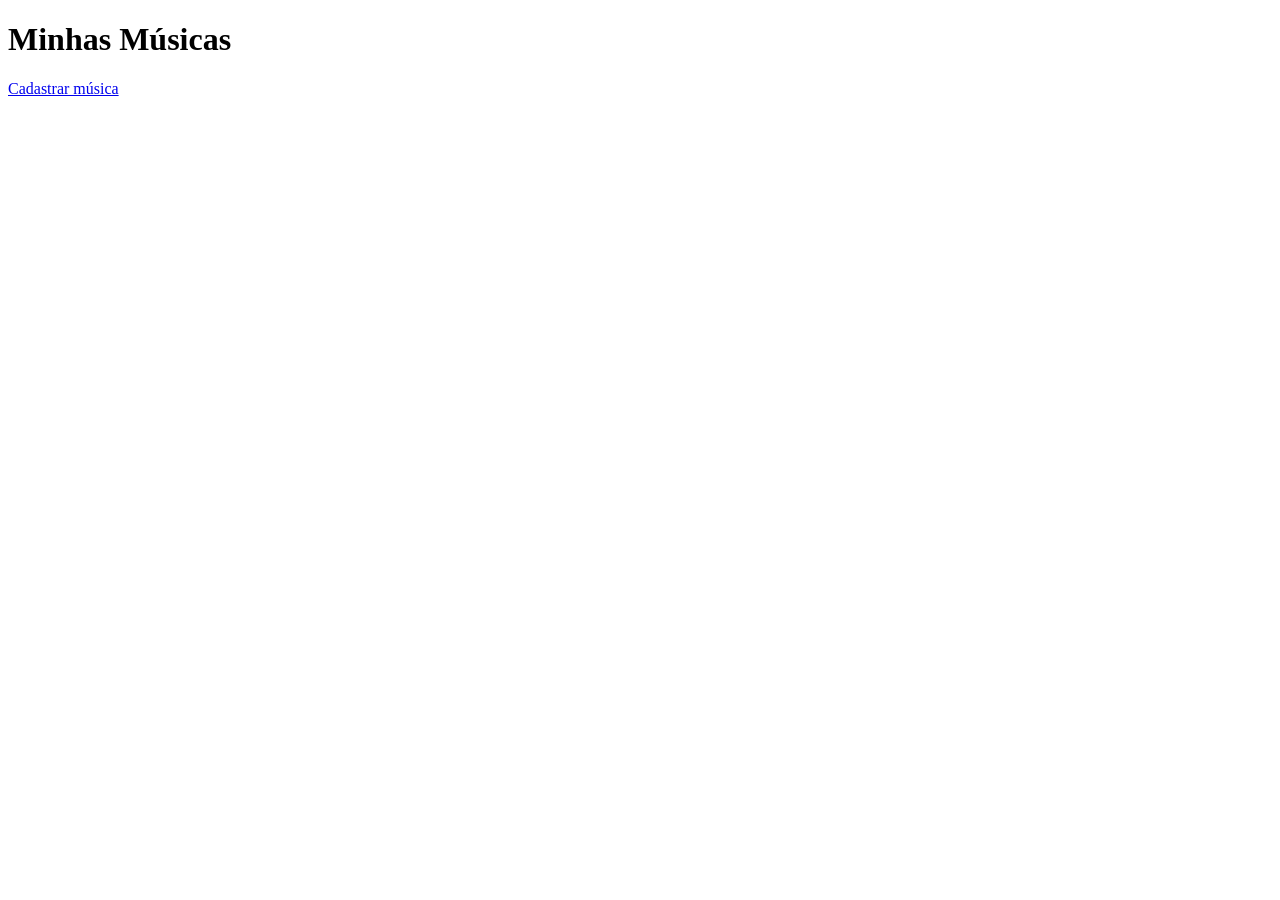
==== index.html @ e1a4f527 "commit 8" ====
<!DOCTYPE html>
<html lang="pt-BR">
<head>
<meta charset="UTF-8">
<meta name="viewport" content="width=device-width, initial-scale=1.0">
<title>Minhas Músicas</title>
<link rel="stylesheet" href="index.css">
</head>
<body>
<header>
<h1>Minhas Músicas</h1>
<a href="cadastrar.html">Cadastrar música</a>
</header>
<main>
<section id="listaMusicas"></section>
</main>
<script src="index.js"></script>
</body>
</html>
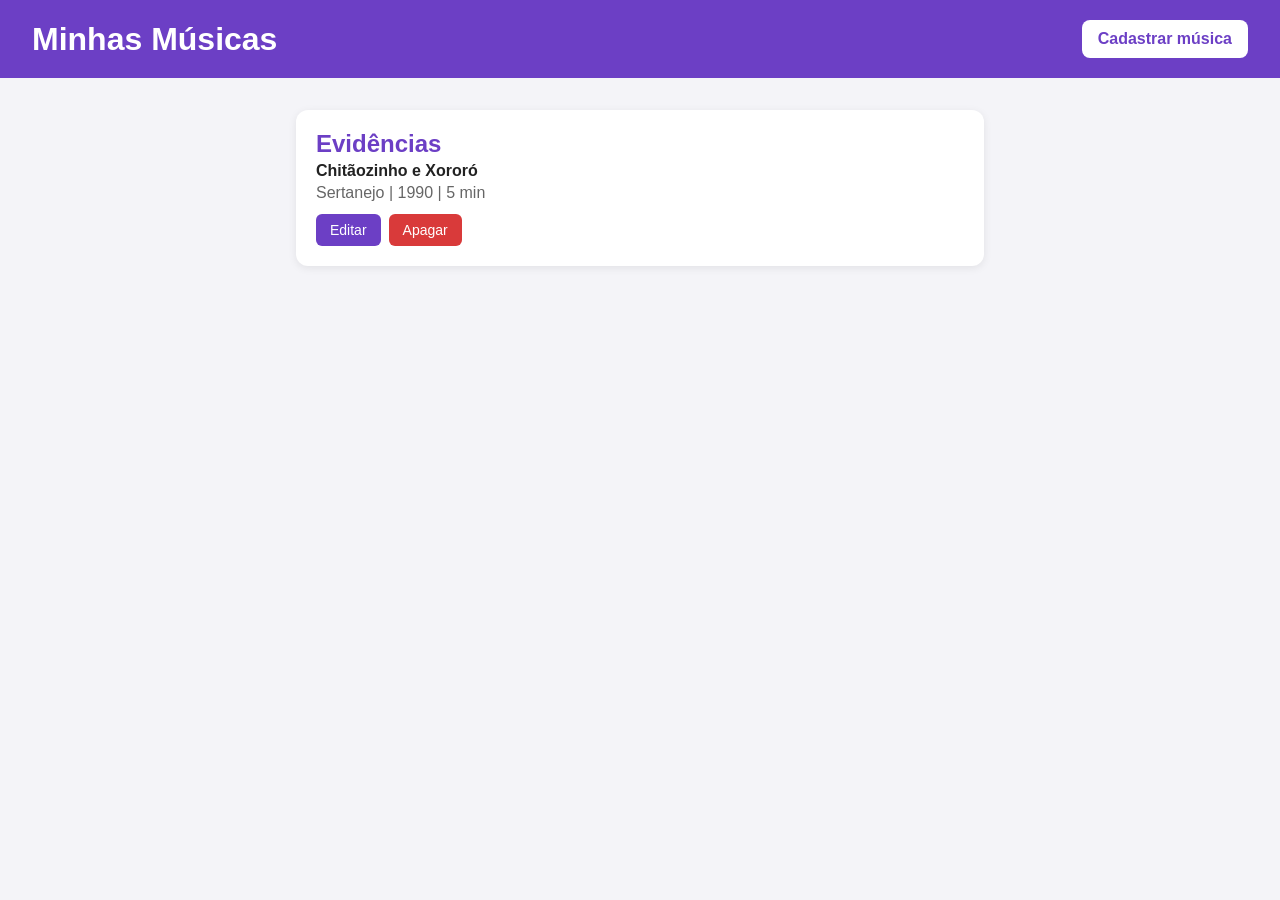
==== commit 87076ae0: "commit 7" ====
--- a/index.html
+++ b/index.html
@@ -12,7 +12,17 @@
 <a href="cadastrar.html">Cadastrar música</a>
 </header>
 <main>
-<section id="listaMusicas"></section>
+<section id="listaMusicas">
+<article class="musica">
+<h2>Evidências</h2>
+<p class="artista">Chitãozinho e Xororó</p>
+<p class="detalhes">Sertanejo | 1990 | 5 min</p>
+<div class="acoes">
+<a class="editar" href="editar.html?id=1">Editar</a>
+<button class="apagar">Apagar</button>
+</div>
+</article>
+</section>
 </main>
 <script src="index.js"></script>
 </body>
--- a/index.css
+++ b/index.css
@@ -0,0 +1,14 @@
+* { box-sizing: border-box; margin: 0; padding: 0; }
+body { font-family: Arial, sans-serif; background: #f4f4f8; color: #222; }
+header { background: #6c3fc5; color: #fff; padding: 20px 32px; display: flex; justify-content: space-between; align-items: center; }
+header a { background: #fff; color: #6c3fc5; padding: 10px 16px; border-radius: 8px; text-decoration: none; font-weight: bold; }
+main { max-width: 720px; margin: 32px auto; padding: 0 16px; }
+#listaMusicas { display: flex; flex-direction: column; gap: 16px; }
+.musica { background: #fff; padding: 20px; border-radius: 12px; box-shadow: 0 2px 8px rgba(0,0,0,.08); }
+.musica h2 { color: #6c3fc5; margin-bottom: 4px; }
+.artista { font-weight: bold; margin-bottom: 4px; }
+.detalhes { color: #666; margin-bottom: 12px; }
+.acoes { display: flex; gap: 8px; }
+.editar, .apagar { padding: 8px 14px; border-radius: 6px; border: none; font-size: 14px; cursor: pointer; text-decoration: none; }
+.editar { background: #6c3fc5; color: #fff; }
+.apagar { background: #d93a3a; color: #fff; }
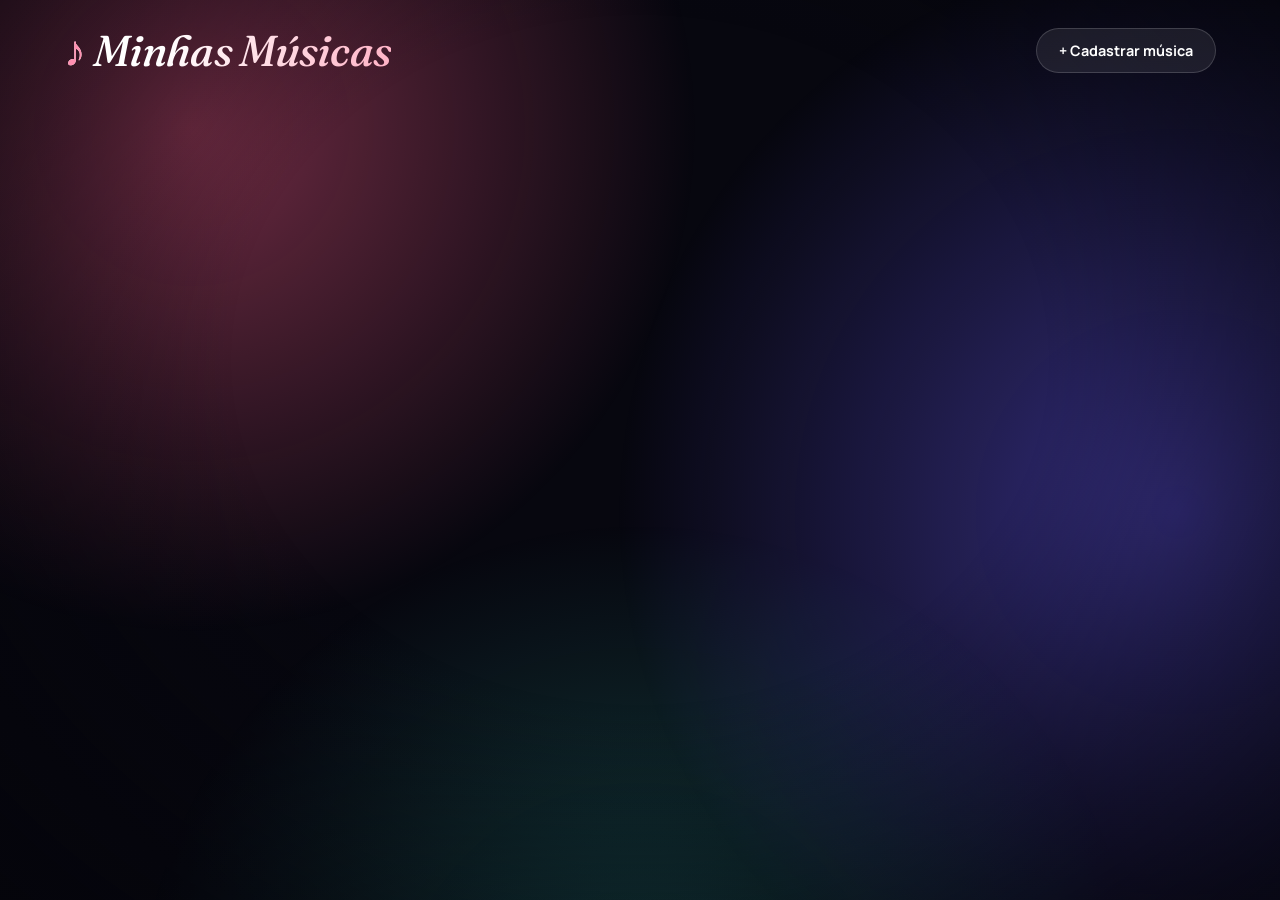
==== commit 40fe36a2: "commit 18" ====
--- a/index.html
+++ b/index.html
@@ -12,18 +12,13 @@
 <a href="cadastrar.html">Cadastrar música</a>
 </header>
 <main>
-<section id="listaMusicas">
-<article class="musica">
-<h2>Evidências</h2>
-<p class="artista">Chitãozinho e Xororó</p>
-<p class="detalhes">Sertanejo | 1990 | 5 min</p>
-<div class="acoes">
-<a class="editar" href="editar.html?id=1">Editar</a>
-<button class="apagar">Apagar</button>
+<section id="listaMusicas"></section>
+</main>
+<div id="player">
+<button id="fecharPlayer">×</button>
+<div id="playerSpotify"></div>
 </div>
-</article>
-</section>
-</main>
+<script src="https://open.spotify.com/embed/iframe-api/v1" async></script>
 <script src="index.js"></script>
 </body>
 </html>
--- a/index.css
+++ b/index.css
@@ -1,14 +1,436 @@
+@import url("https://fonts.googleapis.com/css2?family=Fraunces:ital,opsz,wght@0,9..144,500;0,9..144,700;1,9..144,500&family=Manrope:wght@400;500;700;800&display=swap");
+
+:root {
+  --fundo: #07070f;
+  --texto: #f5f3fb;
+  --suave: #a9a6bd;
+  --largura: min(380px, 82vw);
+  --serif: "Fraunces", Georgia, serif;
+  --sans: "Manrope", system-ui, sans-serif;
+  color-scheme: dark;
+}
+
 * { box-sizing: border-box; margin: 0; padding: 0; }
-body { font-family: Arial, sans-serif; background: #f4f4f8; color: #222; }
-header { background: #6c3fc5; color: #fff; padding: 20px 32px; display: flex; justify-content: space-between; align-items: center; }
-header a { background: #fff; color: #6c3fc5; padding: 10px 16px; border-radius: 8px; text-decoration: none; font-weight: bold; }
-main { max-width: 720px; margin: 32px auto; padding: 0 16px; }
-#listaMusicas { display: flex; flex-direction: column; gap: 16px; }
-.musica { background: #fff; padding: 20px; border-radius: 12px; box-shadow: 0 2px 8px rgba(0,0,0,.08); }
-.musica h2 { color: #6c3fc5; margin-bottom: 4px; }
-.artista { font-weight: bold; margin-bottom: 4px; }
-.detalhes { color: #666; margin-bottom: 12px; }
-.acoes { display: flex; gap: 8px; }
-.editar, .apagar { padding: 8px 14px; border-radius: 6px; border: none; font-size: 14px; cursor: pointer; text-decoration: none; }
-.editar { background: #6c3fc5; color: #fff; }
-.apagar { background: #d93a3a; color: #fff; }
+
+::selection { background: #ff8fb0; color: #07070f; }
+
+/* ---------- fundo: luzes que flutuam bem devagar ---------- */
+body {
+  min-height: 100vh;
+  font-family: var(--sans);
+  color: var(--texto);
+  background: var(--fundo);
+  overflow-x: hidden;
+  position: relative;
+}
+
+body::before,
+body::after,
+html::before {
+  content: "";
+  position: fixed;
+  z-index: -1;
+  pointer-events: none;
+  border-radius: 50%;
+  will-change: translate;
+}
+
+body::before {
+  width: 90vmax;
+  height: 90vmax;
+  left: -30vmax;
+  top: -35vmax;
+  background: radial-gradient(circle, rgba(255, 94, 138, .42), transparent 62%);
+  animation: flutua1 38s ease-in-out infinite alternate;
+}
+
+body::after {
+  width: 100vmax;
+  height: 100vmax;
+  right: -42vmax;
+  top: -10vmax;
+  background: radial-gradient(circle, rgba(106, 92, 255, .45), transparent 62%);
+  animation: flutua2 46s ease-in-out infinite alternate;
+}
+
+html::before {
+  width: 90vmax;
+  height: 90vmax;
+  left: 5vmax;
+  bottom: -55vmax;
+  background: radial-gradient(circle, rgba(56, 214, 196, .28), transparent 62%);
+  animation: flutua3 52s ease-in-out infinite alternate;
+}
+
+html::after {
+  content: "";
+  position: fixed;
+  inset: 0;
+  z-index: -1;
+  pointer-events: none;
+  background: radial-gradient(ellipse at 50% 40%, transparent 45%, rgba(4, 4, 10, .7) 100%);
+}
+
+@keyframes flutua1 { to { translate: 14vmax 10vmax; } }
+@keyframes flutua2 { to { translate: -16vmax 14vmax; } }
+@keyframes flutua3 { to { translate: 12vmax -12vmax; } }
+
+/* ---------- topo ---------- */
+header {
+  position: relative;
+  z-index: 5;
+  display: flex;
+  justify-content: space-between;
+  align-items: center;
+  gap: 16px;
+  padding: 28px clamp(20px, 5vw, 64px) 0;
+}
+
+h1 {
+  font-family: var(--serif);
+  font-weight: 500;
+  font-style: italic;
+  font-size: clamp(1.7rem, 4.2vw, 2.7rem);
+  letter-spacing: -.02em;
+  line-height: 1;
+  background: linear-gradient(100deg, #fff 30%, #ffb3c6 100%);
+  -webkit-background-clip: text;
+  background-clip: text;
+  color: transparent;
+}
+
+h1::before {
+  content: "♪ ";
+  font-style: normal;
+  -webkit-text-fill-color: #ff8fb0;
+}
+
+header a {
+  padding: 12px 22px;
+  border-radius: 999px;
+  font-weight: 700;
+  font-size: .9rem;
+  color: #fff;
+  text-decoration: none;
+  white-space: nowrap;
+  background: rgba(255, 255, 255, .08);
+  border: 1px solid rgba(255, 255, 255, .16);
+  transition: background .3s, color .3s, transform .3s;
+}
+
+header a::before { content: "+ "; }
+
+header a:hover {
+  background: #fff;
+  color: var(--fundo);
+  transform: translateY(-2px);
+}
+
+/* ---------- carrossel ---------- */
+main { padding: 8px 0 48px; }
+
+#listaMusicas {
+  anchor-name: --carrossel;
+  counter-reset: faixa;
+  display: flex;
+  gap: 30px;
+  overflow-x: auto;
+  overflow-y: hidden;
+  padding: 56px calc(50% - var(--largura) / 2) 28px;
+  scroll-snap-type: x mandatory;
+  scroll-padding-inline: calc(50% - var(--largura) / 2);
+  scroll-behavior: smooth;
+  overscroll-behavior-x: contain;
+  scrollbar-width: none;
+  scroll-marker-group: after;
+}
+
+#listaMusicas::-webkit-scrollbar { display: none; }
+
+#listaMusicas::scroll-marker-group {
+  display: flex;
+  justify-content: center;
+  gap: 10px;
+  padding: 14px;
+}
+
+#listaMusicas::scroll-button(left),
+#listaMusicas::scroll-button(right) {
+  position: fixed;
+  position-anchor: --carrossel;
+  top: anchor(center);
+  translate: 0 -50%;
+  z-index: 30;
+  width: 50px;
+  height: 50px;
+  display: grid;
+  place-items: center;
+  border: 1px solid rgba(255, 255, 255, .2);
+  border-radius: 50%;
+  font: 700 .95rem var(--sans);
+  color: #fff;
+  background: rgba(20, 18, 34, .8);
+  cursor: pointer;
+  transition: background .25s, color .25s, scale .25s;
+}
+
+#listaMusicas::scroll-button(left)  { content: "←" / "Música anterior"; left: calc(anchor(left) + 16px); }
+#listaMusicas::scroll-button(right) { content: "→" / "Próxima música"; right: calc(anchor(right) + 16px); }
+
+#listaMusicas::scroll-button(left):hover,
+#listaMusicas::scroll-button(right):hover { background: #fff; color: var(--fundo); scale: 1.08; }
+
+#listaMusicas::scroll-button(left):disabled,
+#listaMusicas::scroll-button(right):disabled { opacity: .18; cursor: default; }
+
+/* ---------- cartão: capa de álbum + vinil ---------- */
+.musica {
+  counter-increment: faixa;
+  --c1: #ff7a9c;
+  --c2: #7a5cff;
+  --acento: #ff9db8;
+  position: relative;
+  isolation: isolate;
+  flex: 0 0 var(--largura);
+  min-height: 500px;
+  padding: 300px 28px 30px;
+  display: flex;
+  flex-direction: column;
+  align-items: center;
+  text-align: center;
+  scroll-snap-align: center;
+  scroll-snap-stop: always;
+  border-radius: 32px;
+  background: linear-gradient(170deg, rgba(255, 255, 255, .09), rgba(255, 255, 255, .025));
+  border: 1px solid rgba(255, 255, 255, .11);
+  box-shadow: 0 30px 70px rgba(0, 0, 0, .45);
+  transition: transform .5s cubic-bezier(.2, .8, .2, 1);
+}
+
+.musica:nth-child(3n+2) { --c1: #3fe0c8; --c2: #3b6cff; --acento: #7ee9da; }
+.musica:nth-child(3n+3) { --c1: #ffc277; --c2: #ff5e8a; --acento: #ffd29b; }
+
+.musica:hover { transform: translateY(-8px); }
+
+/* capa do álbum desenhada em CSS */
+.musica::before {
+  content: counter(faixa, decimal-leading-zero);
+  position: absolute;
+  z-index: 1;
+  top: 30px;
+  left: 50%;
+  width: 240px;
+  height: 240px;
+  margin-left: -120px;
+  display: flex;
+  align-items: flex-end;
+  padding: 0 0 12px 20px;
+  border-radius: 22px;
+  font: italic 500 3.4rem/1 var(--serif);
+  color: rgba(255, 255, 255, .92);
+  background:
+    radial-gradient(circle at 74% 30%, transparent 0 34px, rgba(255, 255, 255, .28) 35px 37px, transparent 38px),
+    radial-gradient(circle at 74% 30%, transparent 0 62px, rgba(255, 255, 255, .16) 63px 64px, transparent 65px),
+    radial-gradient(circle at 24% 18%, rgba(255, 255, 255, .5), transparent 40%),
+    radial-gradient(circle at 85% 100%, rgba(0, 0, 0, .35), transparent 60%),
+    linear-gradient(145deg, var(--c1), var(--c2));
+  box-shadow: 0 26px 50px rgba(0, 0, 0, .5), inset 0 0 0 1px rgba(255, 255, 255, .22);
+}
+
+/* vinil atrás da capa */
+.musica::after {
+  content: "";
+  position: absolute;
+  z-index: 0;
+  top: 40px;
+  left: 50%;
+  width: 220px;
+  height: 220px;
+  margin-left: -110px;
+  border-radius: 50%;
+  background:
+    radial-gradient(circle, #07070f 0 4px, var(--c1) 5px 30px, #15111f 31px 33px, transparent 34px),
+    conic-gradient(from 20deg, transparent 0 18%, rgba(255, 255, 255, .2) 24%, transparent 30% 68%, rgba(255, 255, 255, .2) 74%, transparent 80%),
+    repeating-radial-gradient(circle, #0b0914 0 1.5px, #1b1628 2.5px 3.5px);
+  box-shadow: 0 10px 30px rgba(0, 0, 0, .5);
+  translate: 46px 0;
+  transition: translate .7s cubic-bezier(.2, .8, .2, 1);
+  animation: gira 7s linear infinite paused;
+}
+
+.musica:hover::after {
+  translate: 74px 0;
+  animation-play-state: running;
+}
+
+@keyframes gira { to { transform: rotate(360deg); } }
+
+/* ---------- textos ---------- */
+.musica h2 {
+  font-family: var(--serif);
+  font-weight: 700;
+  font-size: clamp(1.5rem, 3vw, 1.9rem);
+  line-height: 1.1;
+  letter-spacing: -.015em;
+  margin-bottom: 8px;
+  color: #fff;
+}
+
+.artista {
+  margin-bottom: 14px;
+  font-weight: 700;
+  font-size: 1rem;
+  color: var(--acento);
+}
+
+.detalhes {
+  margin-bottom: 24px;
+  padding: 7px 16px;
+  border-radius: 999px;
+  font-size: .8rem;
+  font-weight: 500;
+  letter-spacing: .03em;
+  color: var(--suave);
+  background: rgba(255, 255, 255, .06);
+  border: 1px solid rgba(255, 255, 255, .09);
+}
+
+.acoes {
+  display: flex;
+  justify-content: center;
+  gap: 10px;
+  margin-top: auto;
+}
+
+.editar,
+.apagar {
+  padding: 12px 26px;
+  border-radius: 999px;
+  font: 800 .88rem var(--sans);
+  text-decoration: none;
+  cursor: pointer;
+  transition: transform .25s, background .25s, color .25s, border-color .25s;
+}
+
+.editar {
+  color: var(--fundo);
+  background: #fff;
+  border: 1px solid #fff;
+}
+
+.apagar {
+  color: #ffb3c2;
+  background: transparent;
+  border: 1px solid rgba(255, 255, 255, .22);
+}
+
+.editar:hover { transform: translateY(-2px); background: var(--acento); border-color: var(--acento); }
+
+.apagar:hover {
+  transform: translateY(-2px);
+  color: #fff;
+  background: rgba(255, 80, 115, .22);
+  border-color: #ff6b8b;
+}
+
+.editar:active,
+.apagar:active { transform: scale(.95); }
+
+/* ---------- bolinhas ---------- */
+.musica::scroll-marker {
+  content: "";
+  width: 8px;
+  height: 8px;
+  border-radius: 999px;
+  background: rgba(255, 255, 255, .28);
+  transition: width .4s cubic-bezier(.2, .8, .2, 1), background .4s;
+}
+
+.musica::scroll-marker:target-current {
+  width: 28px;
+  background: #fff;
+}
+
+/* ---------- profundidade ao rolar (Chrome/Edge) ---------- */
+@supports (animation-timeline: view()) {
+  .musica {
+    animation: profundidade linear both;
+    animation-timeline: view(inline);
+    animation-range: cover;
+  }
+}
+
+@keyframes profundidade {
+  0%   { scale: .86; opacity: .4; }
+  50%  { scale: 1;   opacity: 1; }
+  100% { scale: .86; opacity: .4; }
+}
+
+@media (max-width: 560px) {
+  header a { padding: 10px 16px; }
+}
+
+@media (prefers-reduced-motion: reduce) {
+  *, *::before, *::after { animation: none !important; transition: none !important; scroll-behavior: auto !important; }
+}
+
+/* ---------- botão tocar + player do Spotify ---------- */
+.tocar {
+  padding: 12px 20px;
+  border-radius: 999px;
+  border: none;
+  font: 800 .88rem var(--sans);
+  color: #fff;
+  cursor: pointer;
+  background: linear-gradient(120deg, var(--c1), var(--c2));
+  transition: transform .25s, filter .25s;
+}
+
+.tocar:hover { transform: translateY(-2px); filter: brightness(1.12); }
+.tocar:active { transform: scale(.95); }
+
+.editar,
+.apagar { padding: 12px 20px; }
+
+#player {
+  position: fixed;
+  left: 50%;
+  bottom: 16px;
+  z-index: 40;
+  width: min(640px, 94vw);
+  padding: 12px;
+  border-radius: 24px;
+  background: rgba(18, 16, 30, .94);
+  border: 1px solid rgba(255, 255, 255, .14);
+  box-shadow: 0 24px 70px rgba(0, 0, 0, .65);
+  translate: -50% 150%;
+  opacity: 0;
+  pointer-events: none;
+  transition: translate .6s cubic-bezier(.2, .8, .2, 1), opacity .4s;
+}
+
+#player.aberto {
+  translate: -50% 0;
+  opacity: 1;
+  pointer-events: auto;
+}
+
+#player iframe {
+  display: block;
+  border-radius: 14px;
+  color-scheme: light;
+}
+
+#fecharPlayer {
+  position: absolute;
+  top: -14px;
+  right: 16px;
+  width: 30px;
+  height: 30px;
+  border: none;
+  border-radius: 50%;
+  font: 800 1rem/1 var(--sans);
+  color: var(--fundo);
+  background: #fff;
+  cursor: pointer;
+}
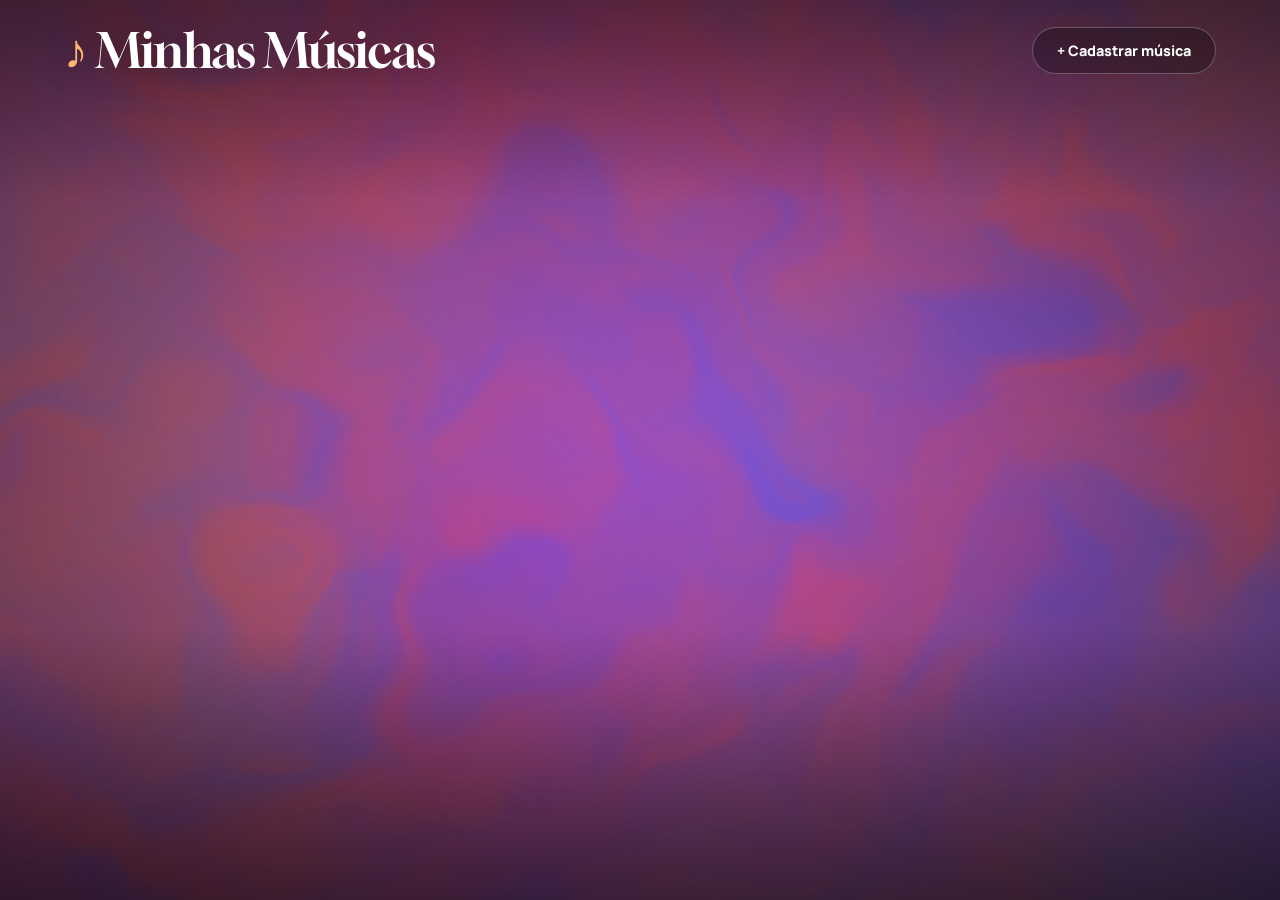
==== commit cc8babbf: "commit 19" ====
--- a/index.html
+++ b/index.html
@@ -7,6 +7,7 @@
 <link rel="stylesheet" href="index.css">
 </head>
 <body>
+<canvas id="fundo"></canvas>
 <header>
 <h1>Minhas Músicas</h1>
 <a href="cadastrar.html">Cadastrar música</a>
@@ -19,6 +20,7 @@
 <div id="playerSpotify"></div>
 </div>
 <script src="https://open.spotify.com/embed/iframe-api/v1" async></script>
+<script src="fundo.js"></script>
 <script src="index.js"></script>
 </body>
 </html>
--- a/index.css
+++ b/index.css
@@ -1,65 +1,47 @@
-@import url("https://fonts.googleapis.com/css2?family=Fraunces:ital,opsz,wght@0,9..144,500;0,9..144,700;1,9..144,500&family=Manrope:wght@400;500;700;800&display=swap");
+@import url("https://fonts.googleapis.com/css2?family=Gloock&family=Manrope:wght@400;500;700;800&display=swap");
 
 :root {
   --fundo: #07070f;
-  --texto: #f5f3fb;
-  --suave: #a9a6bd;
-  --largura: min(380px, 82vw);
-  --serif: "Fraunces", Georgia, serif;
+  --texto: #fbf9ff;
+  --suave: rgba(255, 255, 255, .72);
+  --c1: #ff5d8f;
+  --c2: #7a5cff;
+  --c3: #ffb86b;
+  --largura: min(420px, 86vw);
+  --capa: min(310px, 36vh);
+  --serif: "Gloock", Georgia, serif;
   --sans: "Manrope", system-ui, sans-serif;
+  --mx: 0;
+  --my: 0;
   color-scheme: dark;
 }
 
 * { box-sizing: border-box; margin: 0; padding: 0; }
 
-::selection { background: #ff8fb0; color: #07070f; }
-
-/* ---------- fundo: luzes que flutuam bem devagar ---------- */
+::selection { background: #fff; color: #07070f; }
+
+/* ---------- fundo ---------- */
 body {
   min-height: 100vh;
   font-family: var(--sans);
   color: var(--texto);
-  background: var(--fundo);
   overflow-x: hidden;
-  position: relative;
-}
-
-body::before,
-body::after,
-html::before {
-  content: "";
+  /* reserva para quando o navegador não tem WebGL */
+  background:
+    radial-gradient(circle at 20% 20%, rgba(255, 93, 143, .45), transparent 45%),
+    radial-gradient(circle at 80% 30%, rgba(122, 92, 255, .45), transparent 45%),
+    radial-gradient(circle at 50% 90%, rgba(255, 184, 107, .3), transparent 45%),
+    var(--fundo);
+  background-attachment: fixed;
+}
+
+#fundo {
   position: fixed;
-  z-index: -1;
-  pointer-events: none;
-  border-radius: 50%;
-  will-change: translate;
-}
-
-body::before {
-  width: 90vmax;
-  height: 90vmax;
-  left: -30vmax;
-  top: -35vmax;
-  background: radial-gradient(circle, rgba(255, 94, 138, .42), transparent 62%);
-  animation: flutua1 38s ease-in-out infinite alternate;
-}
-
-body::after {
-  width: 100vmax;
-  height: 100vmax;
-  right: -42vmax;
-  top: -10vmax;
-  background: radial-gradient(circle, rgba(106, 92, 255, .45), transparent 62%);
-  animation: flutua2 46s ease-in-out infinite alternate;
-}
-
-html::before {
-  width: 90vmax;
-  height: 90vmax;
-  left: 5vmax;
-  bottom: -55vmax;
-  background: radial-gradient(circle, rgba(56, 214, 196, .28), transparent 62%);
-  animation: flutua3 52s ease-in-out infinite alternate;
+  inset: 0;
+  z-index: -2;
+  width: 100%;
+  height: 100%;
+  display: block;
 }
 
 html::after {
@@ -68,12 +50,9 @@
   inset: 0;
   z-index: -1;
   pointer-events: none;
-  background: radial-gradient(ellipse at 50% 40%, transparent 45%, rgba(4, 4, 10, .7) 100%);
-}
-
-@keyframes flutua1 { to { translate: 14vmax 10vmax; } }
-@keyframes flutua2 { to { translate: -16vmax 14vmax; } }
-@keyframes flutua3 { to { translate: 12vmax -12vmax; } }
+  background:
+    linear-gradient(180deg, rgba(4, 4, 12, .35), transparent 22%, transparent 70%, rgba(4, 4, 12, .5));
+}
 
 /* ---------- topo ---------- */
 header {
@@ -83,38 +62,36 @@
   justify-content: space-between;
   align-items: center;
   gap: 16px;
-  padding: 28px clamp(20px, 5vw, 64px) 0;
+  padding: 26px clamp(20px, 5vw, 64px) 0;
 }
 
 h1 {
   font-family: var(--serif);
-  font-weight: 500;
-  font-style: italic;
-  font-size: clamp(1.7rem, 4.2vw, 2.7rem);
+  font-weight: 400;
+  font-style: normal;
+  font-size: clamp(2rem, 4.6vw, 3rem);
   letter-spacing: -.02em;
   line-height: 1;
-  background: linear-gradient(100deg, #fff 30%, #ffb3c6 100%);
-  -webkit-background-clip: text;
-  background-clip: text;
-  color: transparent;
+  color: #fff;
+  text-shadow: 0 2px 30px rgba(0, 0, 0, .35);
 }
 
 h1::before {
   content: "♪ ";
   font-style: normal;
-  -webkit-text-fill-color: #ff8fb0;
+  color: var(--c3);
 }
 
 header a {
-  padding: 12px 22px;
+  padding: 13px 24px;
   border-radius: 999px;
-  font-weight: 700;
+  font-weight: 800;
   font-size: .9rem;
   color: #fff;
   text-decoration: none;
   white-space: nowrap;
-  background: rgba(255, 255, 255, .08);
-  border: 1px solid rgba(255, 255, 255, .16);
+  background: rgba(0, 0, 0, .28);
+  border: 1px solid rgba(255, 255, 255, .26);
   transition: background .3s, color .3s, transform .3s;
 }
 
@@ -127,16 +104,16 @@
 }
 
 /* ---------- carrossel ---------- */
-main { padding: 8px 0 48px; }
+main { padding: 4px 0 60px; }
 
 #listaMusicas {
   anchor-name: --carrossel;
   counter-reset: faixa;
   display: flex;
-  gap: 30px;
+  gap: 34px;
   overflow-x: auto;
   overflow-y: hidden;
-  padding: 56px calc(50% - var(--largura) / 2) 28px;
+  padding: 44px calc(50% - var(--largura) / 2) 26px;
   scroll-snap-type: x mandatory;
   scroll-padding-inline: calc(50% - var(--largura) / 2);
   scroll-behavior: smooth;
@@ -151,7 +128,7 @@
   display: flex;
   justify-content: center;
   gap: 10px;
-  padding: 14px;
+  padding: 12px;
 }
 
 #listaMusicas::scroll-button(left),
@@ -161,21 +138,21 @@
   top: anchor(center);
   translate: 0 -50%;
   z-index: 30;
-  width: 50px;
-  height: 50px;
+  width: 52px;
+  height: 52px;
   display: grid;
   place-items: center;
-  border: 1px solid rgba(255, 255, 255, .2);
+  border: 1px solid rgba(255, 255, 255, .3);
   border-radius: 50%;
-  font: 700 .95rem var(--sans);
-  color: #fff;
-  background: rgba(20, 18, 34, .8);
+  font: 800 1rem var(--sans);
+  color: #fff;
+  background: rgba(0, 0, 0, .35);
   cursor: pointer;
   transition: background .25s, color .25s, scale .25s;
 }
 
-#listaMusicas::scroll-button(left)  { content: "←" / "Música anterior"; left: calc(anchor(left) + 16px); }
-#listaMusicas::scroll-button(right) { content: "→" / "Próxima música"; right: calc(anchor(right) + 16px); }
+#listaMusicas::scroll-button(left)  { content: "←" / "Música anterior"; left: calc(anchor(left) + 18px); }
+#listaMusicas::scroll-button(right) { content: "→" / "Próxima música"; right: calc(anchor(right) + 18px); }
 
 #listaMusicas::scroll-button(left):hover,
 #listaMusicas::scroll-button(right):hover { background: #fff; color: var(--fundo); scale: 1.08; }
@@ -183,58 +160,58 @@
 #listaMusicas::scroll-button(left):disabled,
 #listaMusicas::scroll-button(right):disabled { opacity: .18; cursor: default; }
 
-/* ---------- cartão: capa de álbum + vinil ---------- */
+/* ---------- uma paleta para cada música ---------- */
+.musica:nth-child(6n+1) { --c1: #ff5d8f; --c2: #7a5cff; --c3: #ffb86b; }
+.musica:nth-child(6n+2) { --c1: #19d3c5; --c2: #2f6bff; --c3: #a6ff7a; }
+.musica:nth-child(6n+3) { --c1: #ffb347; --c2: #ff4d6d; --c3: #8a5cff; }
+.musica:nth-child(6n+4) { --c1: #b36bff; --c2: #ff5db1; --c3: #4de1ff; }
+.musica:nth-child(6n+5) { --c1: #3df5a3; --c2: #00a3ff; --c3: #ffe45e; }
+.musica:nth-child(6n)   { --c1: #ff4b4b; --c2: #ff9a3d; --c3: #c15cff; }
+
+/* ---------- cartão: capa gigante + vinil ---------- */
 .musica {
   counter-increment: faixa;
-  --c1: #ff7a9c;
-  --c2: #7a5cff;
-  --acento: #ff9db8;
   position: relative;
   isolation: isolate;
   flex: 0 0 var(--largura);
-  min-height: 500px;
-  padding: 300px 28px 30px;
+  padding: calc(var(--capa) + 64px) 6px 20px;
   display: flex;
   flex-direction: column;
   align-items: center;
   text-align: center;
   scroll-snap-align: center;
   scroll-snap-stop: always;
-  border-radius: 32px;
-  background: linear-gradient(170deg, rgba(255, 255, 255, .09), rgba(255, 255, 255, .025));
-  border: 1px solid rgba(255, 255, 255, .11);
-  box-shadow: 0 30px 70px rgba(0, 0, 0, .45);
-  transition: transform .5s cubic-bezier(.2, .8, .2, 1);
-}
-
-.musica:nth-child(3n+2) { --c1: #3fe0c8; --c2: #3b6cff; --acento: #7ee9da; }
-.musica:nth-child(3n+3) { --c1: #ffc277; --c2: #ff5e8a; --acento: #ffd29b; }
-
-.musica:hover { transform: translateY(-8px); }
+}
 
 /* capa do álbum desenhada em CSS */
 .musica::before {
   content: counter(faixa, decimal-leading-zero);
   position: absolute;
   z-index: 1;
-  top: 30px;
+  top: 24px;
   left: 50%;
-  width: 240px;
-  height: 240px;
-  margin-left: -120px;
+  width: var(--capa);
+  height: var(--capa);
+  margin-left: calc(var(--capa) / -2);
   display: flex;
   align-items: flex-end;
-  padding: 0 0 12px 20px;
-  border-radius: 22px;
-  font: italic 500 3.4rem/1 var(--serif);
-  color: rgba(255, 255, 255, .92);
+  padding: 0 0 14px 22px;
+  border-radius: 26px;
+  font: normal 400 calc(var(--capa) * .17)/1 var(--serif);
+  color: rgba(255, 255, 255, .95);
   background:
-    radial-gradient(circle at 74% 30%, transparent 0 34px, rgba(255, 255, 255, .28) 35px 37px, transparent 38px),
-    radial-gradient(circle at 74% 30%, transparent 0 62px, rgba(255, 255, 255, .16) 63px 64px, transparent 65px),
-    radial-gradient(circle at 24% 18%, rgba(255, 255, 255, .5), transparent 40%),
-    radial-gradient(circle at 85% 100%, rgba(0, 0, 0, .35), transparent 60%),
-    linear-gradient(145deg, var(--c1), var(--c2));
-  box-shadow: 0 26px 50px rgba(0, 0, 0, .5), inset 0 0 0 1px rgba(255, 255, 255, .22);
+    linear-gradient(118deg, rgba(255, 255, 255, .42), transparent 34%),
+    radial-gradient(circle at 50% 44%, #fff 0 3%, var(--c3) 3.5% 25%, transparent 25.5%),
+    repeating-radial-gradient(circle at 50% 44%, rgba(255, 255, 255, .22) 0 2px, transparent 2px 26px),
+    radial-gradient(circle at 50% 120%, rgba(0, 0, 0, .55), transparent 62%),
+    linear-gradient(155deg, var(--c1), var(--c2));
+  box-shadow: 0 40px 80px rgba(0, 0, 0, .55), inset 0 0 0 1px rgba(255, 255, 255, .3);
+  transition: transform .25s ease-out;
+}
+
+/* a capa inclina para onde o mouse está */
+.musica:hover::before {
+  transform: perspective(900px) rotateY(calc(var(--mx) * 11deg)) rotateX(calc(var(--my) * -11deg)) scale(1.03);
 }
 
 /* vinil atrás da capa */
@@ -242,24 +219,24 @@
   content: "";
   position: absolute;
   z-index: 0;
-  top: 40px;
+  top: 44px;
   left: 50%;
-  width: 220px;
-  height: 220px;
-  margin-left: -110px;
+  width: calc(var(--capa) * .87);
+  height: calc(var(--capa) * .87);
+  margin-left: calc(var(--capa) * -.435);
   border-radius: 50%;
   background:
-    radial-gradient(circle, #07070f 0 4px, var(--c1) 5px 30px, #15111f 31px 33px, transparent 34px),
-    conic-gradient(from 20deg, transparent 0 18%, rgba(255, 255, 255, .2) 24%, transparent 30% 68%, rgba(255, 255, 255, .2) 74%, transparent 80%),
+    radial-gradient(circle, #07070f 0 5px, var(--c3) 6px 36px, #15111f 37px 40px, transparent 41px),
+    conic-gradient(from 20deg, transparent 0 18%, rgba(255, 255, 255, .22) 24%, transparent 30% 68%, rgba(255, 255, 255, .22) 74%, transparent 80%),
     repeating-radial-gradient(circle, #0b0914 0 1.5px, #1b1628 2.5px 3.5px);
-  box-shadow: 0 10px 30px rgba(0, 0, 0, .5);
-  translate: 46px 0;
-  transition: translate .7s cubic-bezier(.2, .8, .2, 1);
+  box-shadow: 0 16px 40px rgba(0, 0, 0, .5);
+  translate: 62px 0;
+  transition: translate .8s cubic-bezier(.2, .8, .2, 1);
   animation: gira 7s linear infinite paused;
 }
 
 .musica:hover::after {
-  translate: 74px 0;
+  translate: 90px 0;
   animation-play-state: running;
 }
 
@@ -268,71 +245,85 @@
 /* ---------- textos ---------- */
 .musica h2 {
   font-family: var(--serif);
-  font-weight: 700;
-  font-size: clamp(1.5rem, 3vw, 1.9rem);
-  line-height: 1.1;
-  letter-spacing: -.015em;
-  margin-bottom: 8px;
-  color: #fff;
+  font-weight: 400;
+  font-size: clamp(2.2rem, min(7.4vw, 6.8vh), 3.9rem);
+  line-height: .95;
+  letter-spacing: -.01em;
+  text-wrap: balance;
+  margin-bottom: 10px;
+  color: #fff;
+  text-shadow: 0 4px 40px rgba(0, 0, 0, .4);
 }
 
 .artista {
   margin-bottom: 14px;
+  font-weight: 800;
+  font-size: 1.1rem;
+  color: #fff;
+  opacity: .92;
+}
+
+.detalhes {
+  margin-bottom: 26px;
+  padding: 8px 18px;
+  border-radius: 999px;
+  font-size: .82rem;
   font-weight: 700;
-  font-size: 1rem;
-  color: var(--acento);
-}
-
-.detalhes {
-  margin-bottom: 24px;
-  padding: 7px 16px;
-  border-radius: 999px;
-  font-size: .8rem;
-  font-weight: 500;
   letter-spacing: .03em;
   color: var(--suave);
-  background: rgba(255, 255, 255, .06);
-  border: 1px solid rgba(255, 255, 255, .09);
+  background: rgba(0, 0, 0, .3);
+  border: 1px solid rgba(255, 255, 255, .2);
 }
 
 .acoes {
   display: flex;
+  flex-wrap: wrap;
   justify-content: center;
   gap: 10px;
   margin-top: auto;
 }
 
+.tocar,
 .editar,
 .apagar {
-  padding: 12px 26px;
+  padding: 14px 24px;
   border-radius: 999px;
-  font: 800 .88rem var(--sans);
+  font: 800 .92rem var(--sans);
   text-decoration: none;
   cursor: pointer;
   transition: transform .25s, background .25s, color .25s, border-color .25s;
 }
 
-.editar {
+.tocar {
   color: var(--fundo);
   background: #fff;
   border: 1px solid #fff;
+  padding-inline: 30px;
+}
+
+.editar {
+  color: #fff;
+  background: rgba(255, 255, 255, .14);
+  border: 1px solid rgba(255, 255, 255, .3);
 }
 
 .apagar {
-  color: #ffb3c2;
+  color: rgba(255, 255, 255, .85);
   background: transparent;
-  border: 1px solid rgba(255, 255, 255, .22);
-}
-
-.editar:hover { transform: translateY(-2px); background: var(--acento); border-color: var(--acento); }
+  border: 1px solid rgba(255, 255, 255, .26);
+}
+
+.tocar:hover { transform: translateY(-3px) scale(1.03); background: var(--c3); border-color: var(--c3); }
+.editar:hover { transform: translateY(-3px); background: rgba(255, 255, 255, .26); }
 
 .apagar:hover {
-  transform: translateY(-2px);
-  color: #fff;
-  background: rgba(255, 80, 115, .22);
-  border-color: #ff6b8b;
-}
-
+  transform: translateY(-3px);
+  color: #fff;
+  background: rgba(255, 60, 90, .45);
+  border-color: rgba(255, 120, 140, .9);
+}
+
+.tocar:active,
 .editar:active,
 .apagar:active { transform: scale(.95); }
 
@@ -342,12 +333,12 @@
   width: 8px;
   height: 8px;
   border-radius: 999px;
-  background: rgba(255, 255, 255, .28);
+  background: rgba(255, 255, 255, .35);
   transition: width .4s cubic-bezier(.2, .8, .2, 1), background .4s;
 }
 
 .musica::scroll-marker:target-current {
-  width: 28px;
+  width: 30px;
   background: #fff;
 }
 
@@ -361,37 +352,13 @@
 }
 
 @keyframes profundidade {
-  0%   { scale: .86; opacity: .4; }
-  50%  { scale: 1;   opacity: 1; }
-  100% { scale: .86; opacity: .4; }
-}
-
-@media (max-width: 560px) {
-  header a { padding: 10px 16px; }
-}
-
-@media (prefers-reduced-motion: reduce) {
-  *, *::before, *::after { animation: none !important; transition: none !important; scroll-behavior: auto !important; }
-}
-
-/* ---------- botão tocar + player do Spotify ---------- */
-.tocar {
-  padding: 12px 20px;
-  border-radius: 999px;
-  border: none;
-  font: 800 .88rem var(--sans);
-  color: #fff;
-  cursor: pointer;
-  background: linear-gradient(120deg, var(--c1), var(--c2));
-  transition: transform .25s, filter .25s;
-}
-
-.tocar:hover { transform: translateY(-2px); filter: brightness(1.12); }
-.tocar:active { transform: scale(.95); }
-
-.editar,
-.apagar { padding: 12px 20px; }
-
+  0%   { scale: .8; opacity: .3; }
+  38%  { scale: 1;  opacity: 1; }
+  62%  { scale: 1;  opacity: 1; }
+  100% { scale: .8; opacity: .3; }
+}
+
+/* ---------- player do Spotify ---------- */
 #player {
   position: fixed;
   left: 50%;
@@ -400,8 +367,8 @@
   width: min(640px, 94vw);
   padding: 12px;
   border-radius: 24px;
-  background: rgba(18, 16, 30, .94);
-  border: 1px solid rgba(255, 255, 255, .14);
+  background: rgba(12, 10, 22, .92);
+  border: 1px solid rgba(255, 255, 255, .16);
   box-shadow: 0 24px 70px rgba(0, 0, 0, .65);
   translate: -50% 150%;
   opacity: 0;
@@ -434,3 +401,11 @@
   background: #fff;
   cursor: pointer;
 }
+
+@media (max-width: 560px) {
+  header a { padding: 11px 16px; }
+}
+
+@media (prefers-reduced-motion: reduce) {
+  *, *::before, *::after { animation: none !important; transition: none !important; scroll-behavior: auto !important; }
+}
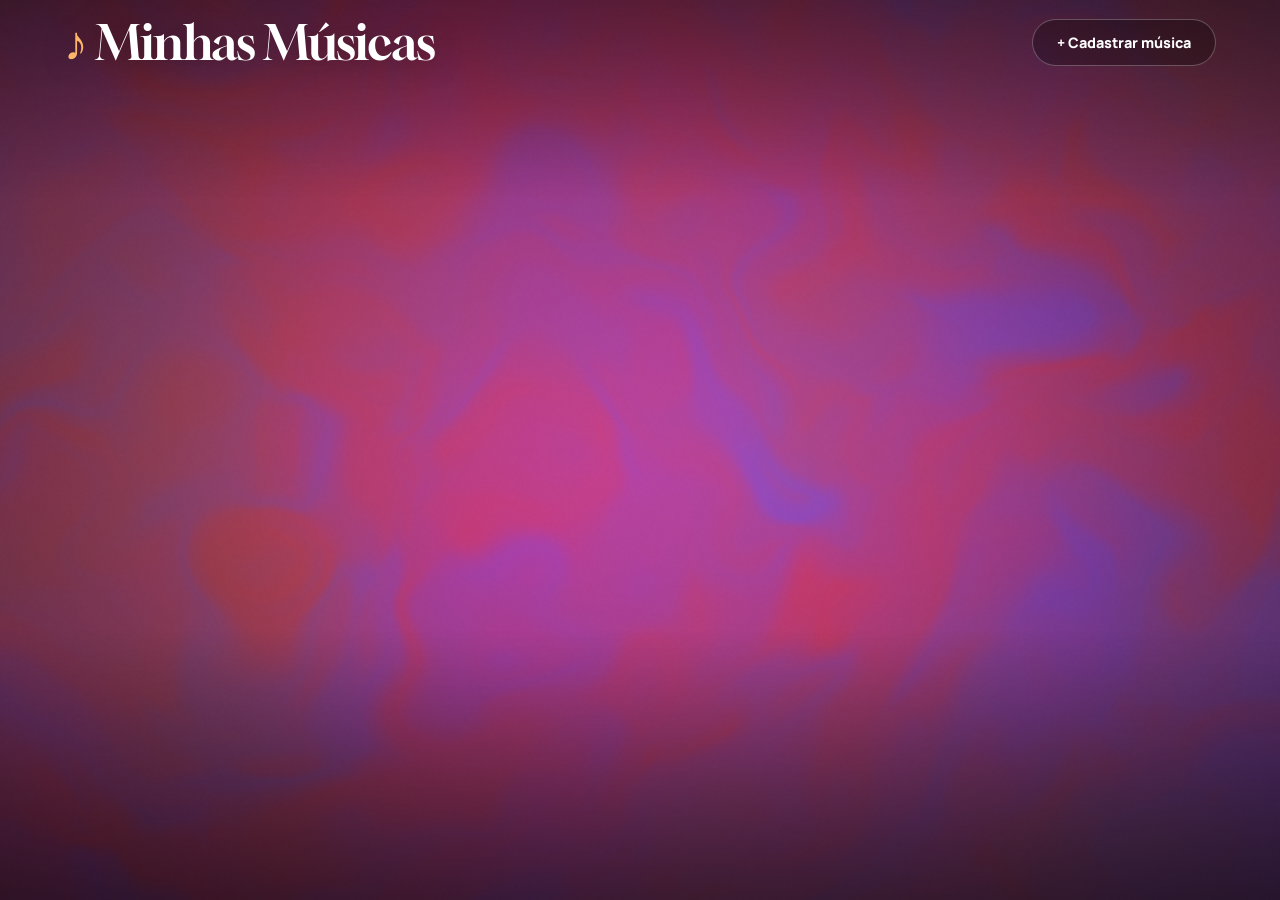
==== commit be800114: "commit 20" ====
--- a/index.html
+++ b/index.html
@@ -15,12 +15,14 @@
 <main>
 <section id="listaMusicas"></section>
 </main>
+<p id="avisoSom">🔊 Clique em qualquer lugar para ligar o som</p>
 <div id="player">
 <button id="fecharPlayer">×</button>
 <div id="playerSpotify"></div>
 </div>
-<script src="https://open.spotify.com/embed/iframe-api/v1" async></script>
+<script src="capas.js"></script>
 <script src="fundo.js"></script>
 <script src="index.js"></script>
+<script src="https://open.spotify.com/embed/iframe-api/v1" async></script>
 </body>
 </html>
--- a/index.css
+++ b/index.css
@@ -8,7 +8,7 @@
   --c2: #7a5cff;
   --c3: #ffb86b;
   --largura: min(420px, 86vw);
-  --capa: min(310px, 36vh);
+  --capa: min(clamp(180px, calc(100vh - 520px), 340px), 62vw);
   --serif: "Gloock", Georgia, serif;
   --sans: "Manrope", system-ui, sans-serif;
   --mx: 0;
@@ -62,7 +62,7 @@
   justify-content: space-between;
   align-items: center;
   gap: 16px;
-  padding: 26px clamp(20px, 5vw, 64px) 0;
+  padding: 18px clamp(20px, 5vw, 64px) 0;
 }
 
 h1 {
@@ -104,7 +104,7 @@
 }
 
 /* ---------- carrossel ---------- */
-main { padding: 4px 0 60px; }
+main { padding: 4px 0 130px; }
 
 #listaMusicas {
   anchor-name: --carrossel;
@@ -113,7 +113,7 @@
   gap: 34px;
   overflow-x: auto;
   overflow-y: hidden;
-  padding: 44px calc(50% - var(--largura) / 2) 26px;
+  padding: 28px calc(50% - var(--largura) / 2) 18px;
   scroll-snap-type: x mandatory;
   scroll-padding-inline: calc(50% - var(--largura) / 2);
   scroll-behavior: smooth;
@@ -174,7 +174,7 @@
   position: relative;
   isolation: isolate;
   flex: 0 0 var(--largura);
-  padding: calc(var(--capa) + 64px) 6px 20px;
+  padding: calc(var(--capa) + 46px) 6px 14px;
   display: flex;
   flex-direction: column;
   align-items: center;
@@ -188,7 +188,7 @@
   content: counter(faixa, decimal-leading-zero);
   position: absolute;
   z-index: 1;
-  top: 24px;
+  top: 12px;
   left: 50%;
   width: var(--capa);
   height: var(--capa);
@@ -219,7 +219,7 @@
   content: "";
   position: absolute;
   z-index: 0;
-  top: 44px;
+  top: calc(12px + var(--capa) * .065);
   left: 50%;
   width: calc(var(--capa) * .87);
   height: calc(var(--capa) * .87);
@@ -246,7 +246,7 @@
 .musica h2 {
   font-family: var(--serif);
   font-weight: 400;
-  font-size: clamp(2.2rem, min(7.4vw, 6.8vh), 3.9rem);
+  font-size: clamp(1.9rem, min(7.4vw, 5.8vh), 3.9rem);
   line-height: .95;
   letter-spacing: -.01em;
   text-wrap: balance;
@@ -264,7 +264,7 @@
 }
 
 .detalhes {
-  margin-bottom: 26px;
+  margin-bottom: 16px;
   padding: 8px 18px;
   border-radius: 999px;
   font-size: .82rem;
@@ -409,3 +409,83 @@
 @media (prefers-reduced-motion: reduce) {
   *, *::before, *::after { animation: none !important; transition: none !important; scroll-behavior: auto !important; }
 }
+
+/* ---------- capa de verdade do álbum ---------- */
+.musica.com-capa::before {
+  content: "";
+  background:
+    linear-gradient(118deg, rgba(255, 255, 255, .2), transparent 30%),
+    var(--arte) center / cover no-repeat,
+    var(--c2);
+}
+
+/* a música aberta (no centro) ganha um brilho da cor da capa */
+.musica.central::before {
+  box-shadow:
+    0 40px 90px rgba(0, 0, 0, .55),
+    0 0 110px color-mix(in srgb, var(--c1) 55%, transparent),
+    inset 0 0 0 1px rgba(255, 255, 255, .25);
+}
+
+.musica.central::after { translate: 84px 0; }
+
+/* tocando: o vinil sai e gira, a capa respira */
+body.tocando .musica.central::before { animation: respira 2.6s ease-in-out infinite alternate; }
+
+body.tocando .musica.central::after {
+  translate: 104px 0;
+  animation-play-state: running;
+}
+
+@keyframes respira { to { scale: 1.035; } }
+
+/* ---------- aviso de som + player compacto ---------- */
+#avisoSom {
+  position: fixed;
+  left: 50%;
+  top: 18px;
+  z-index: 45;
+  translate: -50% -12px;
+  padding: 12px 22px;
+  border-radius: 999px;
+  font: 800 .9rem var(--sans);
+  white-space: nowrap;
+  color: var(--fundo);
+  background: #fff;
+  box-shadow: 0 14px 40px rgba(0, 0, 0, .45);
+  opacity: 0;
+  pointer-events: none;
+  transition: opacity .4s, translate .5s cubic-bezier(.2, .8, .2, 1);
+}
+
+#avisoSom.visivel {
+  opacity: 1;
+  translate: -50% 0;
+}
+
+#player {
+  padding: 8px;
+  border-radius: 20px;
+}
+
+@media (max-width: 560px) {
+  #avisoSom { top: 68px; font-size: .8rem; }
+}
+
+/* o texto fica acima da sombra da capa */
+.musica h2,
+.artista,
+.detalhes,
+.acoes {
+  position: relative;
+  z-index: 2;
+}
+
+/* ---------- celular: sem setas (arrasta com o dedo) ---------- */
+@media (max-width: 560px) {
+  h1 { font-size: 1.55rem; white-space: nowrap; }
+  header { padding-inline: 14px; gap: 10px; }
+  header a { font-size: .78rem; padding: 10px 14px; }
+  #listaMusicas::scroll-button(left),
+  #listaMusicas::scroll-button(right) { display: none; }
+}
